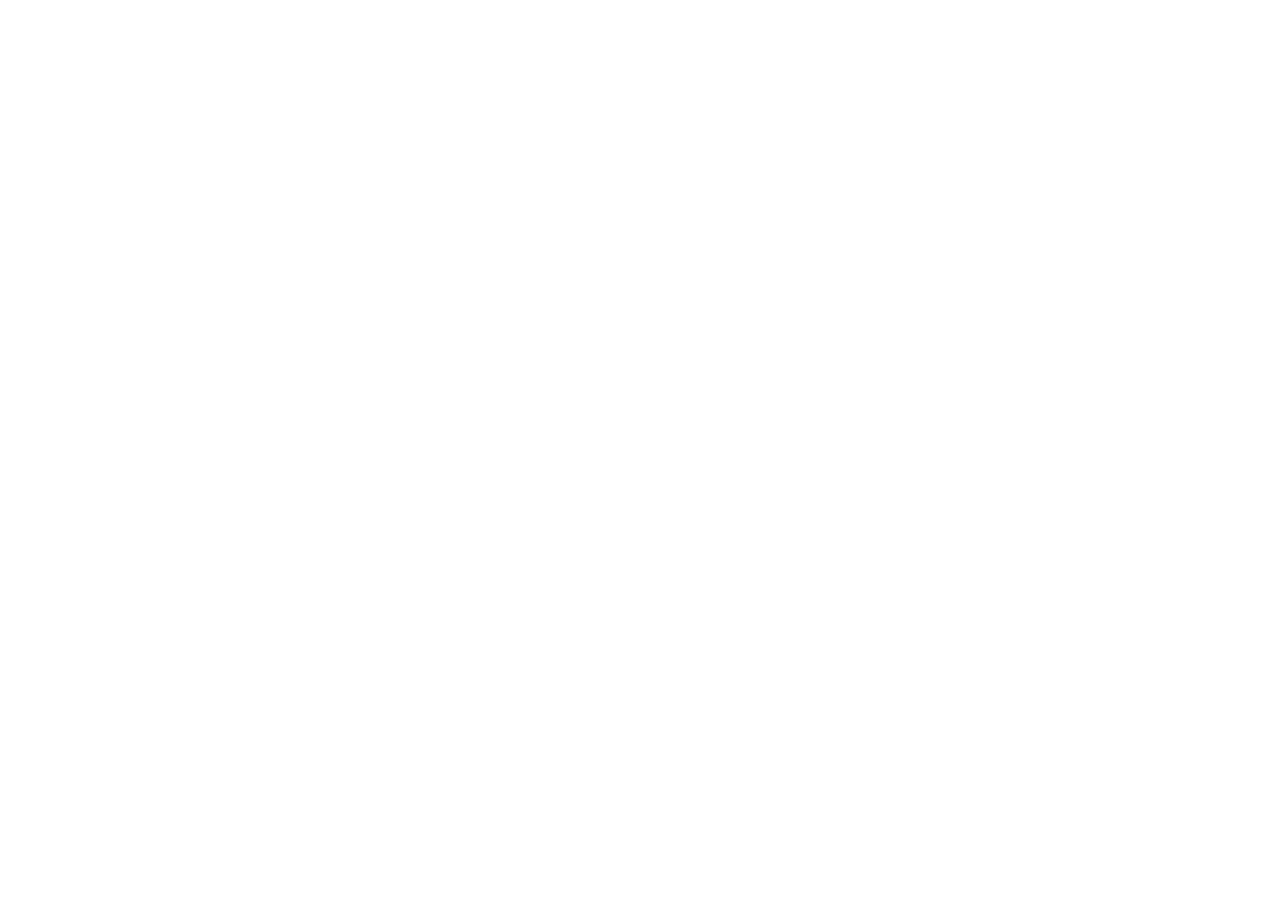
==== calculator/index.html @ 1a1a49dc "folder struc" ====
<!DOCTYPE html>
<html lang="en">
<head>
  <!-- ... other head content ... -->
  <link rel="stylesheet" href="../global/styles.css">
</head>
<body>
  <div class="container">
    <!-- ... calculator content ... -->
  </div>
  <script src="../global/script.js"></script>
  <script src="script.js"></script>
</body>
</html>
---- global/styles.css ----
body {
  font-family: Arial, sans-serif;
  margin: 0;
  padding: 0;
  box-sizing: border-box;
}

.container {
  max-width: 800px;
  margin: auto;
  padding: 20px;
}

h1 {
  font-size: 2em;
  margin-bottom: 20px;
}

a {
  color: #007bff;
  text-decoration: none;
}
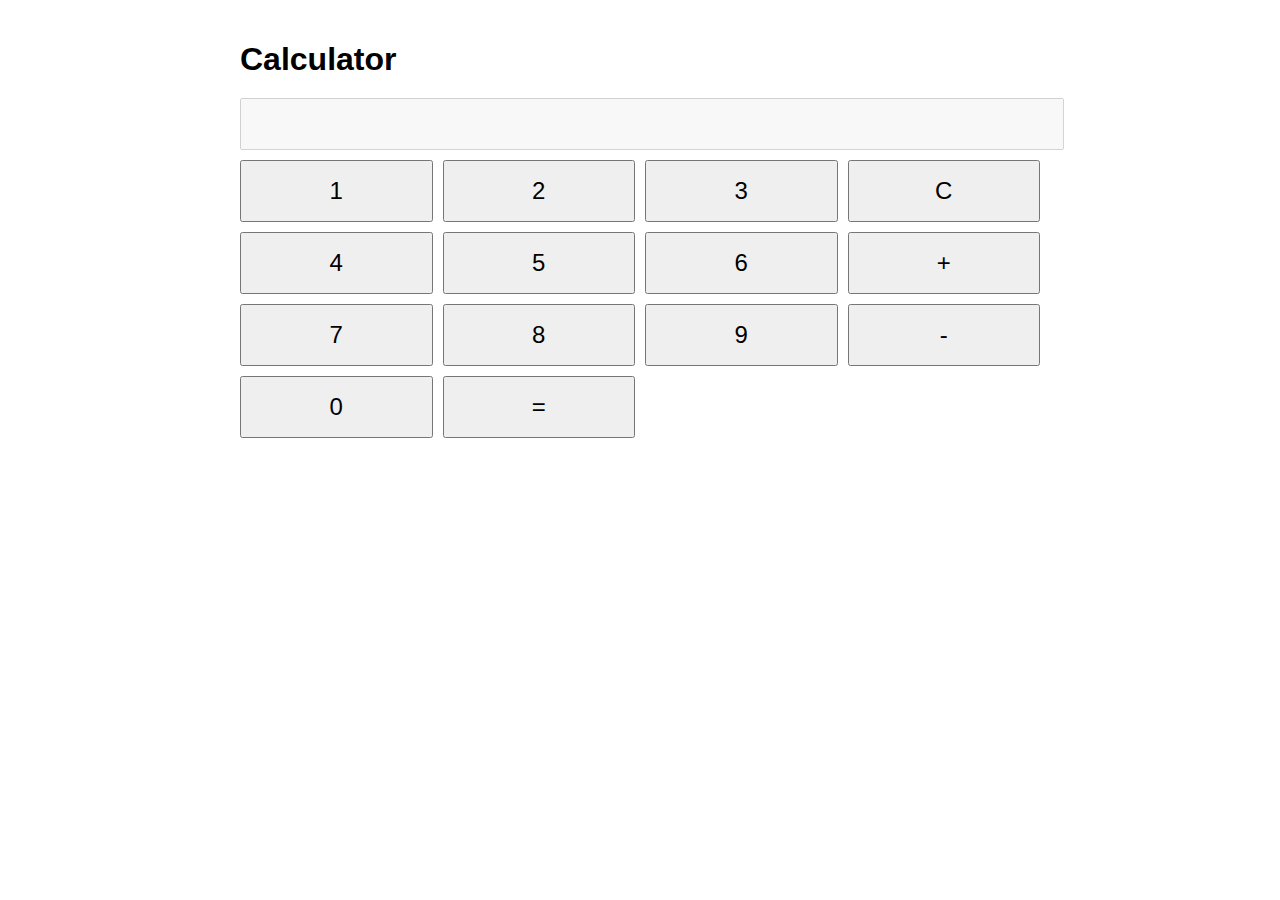
==== commit 2eb0854c: ".." ====
--- a/calculator/index.html
+++ b/calculator/index.html
@@ -1,12 +1,35 @@
 <!DOCTYPE html>
 <html lang="en">
 <head>
-  <!-- ... other head content ... -->
+  <meta charset="UTF-8">
+  <meta http-equiv="X-UA-Compatible" content="IE=edge">
+  <meta name="viewport" content="width=device-width, initial-scale=1.0">
+  <title>Calculator</title>
   <link rel="stylesheet" href="../global/styles.css">
+  <link rel="stylesheet" href="styles.css">
 </head>
 <body>
   <div class="container">
-    <!-- ... calculator content ... -->
+    <h1>Calculator</h1>
+    <div id="calculator">
+      <input type="text" id="display" disabled>
+      <div id="buttons">
+        <button onclick="appendNumber('1')">1</button>
+        <button onclick="appendNumber('2')">2</button>
+        <button onclick="appendNumber('3')">3</button>
+        <button onclick="clearDisplay()">C</button>
+        <button onclick="appendNumber('4')">4</button>
+        <button onclick="appendNumber('5')">5</button>
+        <button onclick="appendNumber('6')">6</button>
+        <button onclick="appendOperator('+')">+</button>
+        <button onclick="appendNumber('7')">7</button>
+        <button onclick="appendNumber('8')">8</button>
+        <button onclick="appendNumber('9')">9</button>
+        <button onclick="appendOperator('-')">-</button>
+        <button onclick="appendNumber('0')">0</button>
+        <button onclick="calculate()">=</button>
+      </div>
+    </div>
   </div>
   <script src="../global/script.js"></script>
   <script src="script.js"></script>
--- a/calculator/styles.css
+++ b/calculator/styles.css
@@ -0,0 +1,21 @@
+#calculator {
+  text-align: center;
+}
+
+#display {
+  width: 100%;
+  padding: 10px;
+  font-size: 1.5em;
+  margin-bottom: 10px;
+}
+
+#buttons {
+  display: grid;
+  grid-template-columns: repeat(4, 1fr);
+  gap: 10px;
+}
+
+button {
+  padding: 15px;
+  font-size: 1.5em;
+}
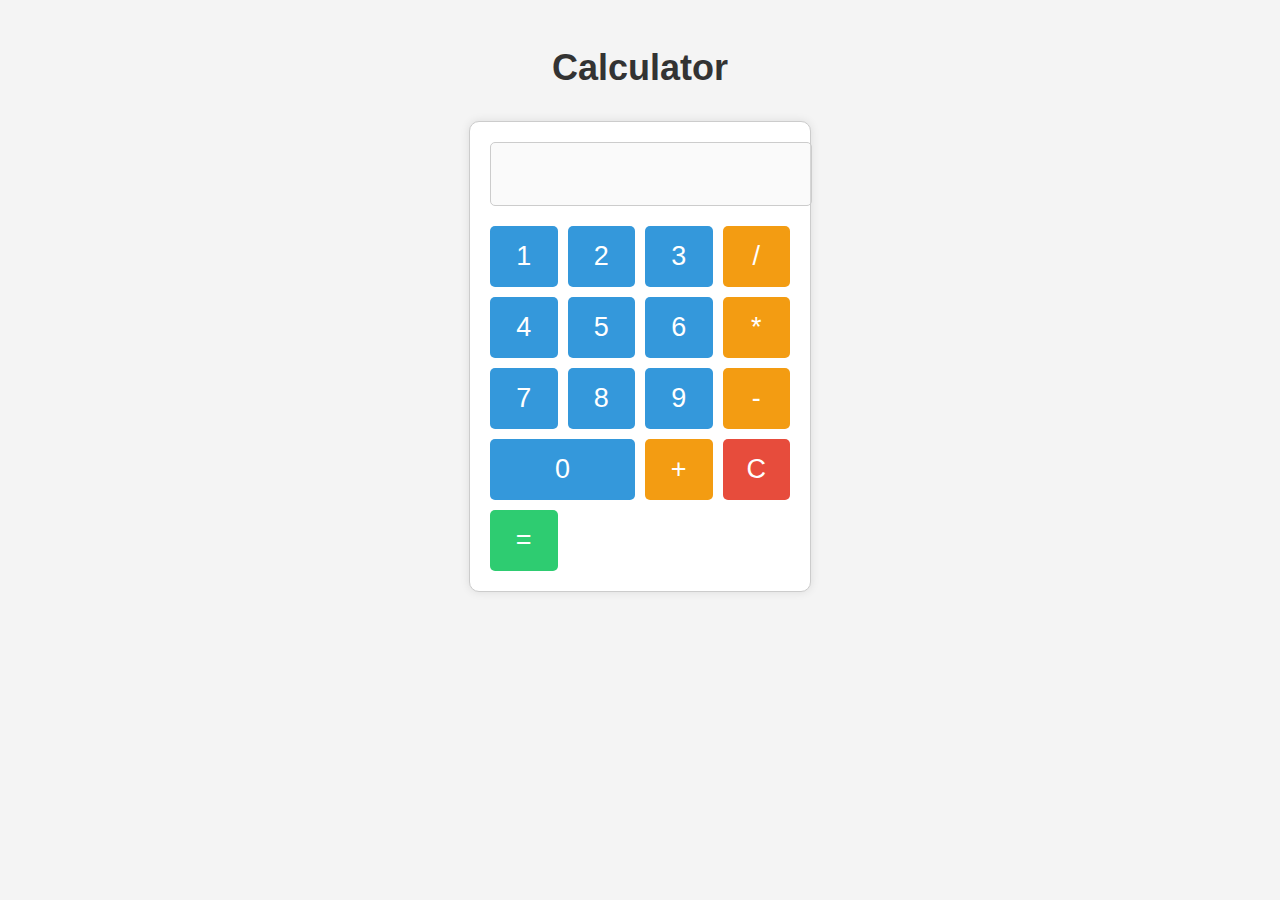
==== commit 1629faf4: "calculator designs" ====
--- a/calculator/index.html
+++ b/calculator/index.html
@@ -14,20 +14,22 @@
     <div id="calculator">
       <input type="text" id="display" disabled>
       <div id="buttons">
-        <button onclick="appendNumber('1')">1</button>
-        <button onclick="appendNumber('2')">2</button>
-        <button onclick="appendNumber('3')">3</button>
-        <button onclick="clearDisplay()">C</button>
-        <button onclick="appendNumber('4')">4</button>
-        <button onclick="appendNumber('5')">5</button>
-        <button onclick="appendNumber('6')">6</button>
-        <button onclick="appendOperator('+')">+</button>
-        <button onclick="appendNumber('7')">7</button>
-        <button onclick="appendNumber('8')">8</button>
-        <button onclick="appendNumber('9')">9</button>
-        <button onclick="appendOperator('-')">-</button>
-        <button onclick="appendNumber('0')">0</button>
-        <button onclick="calculate()">=</button>
+        <button class="number" onclick="appendNumber('1')">1</button>
+        <button class="number" onclick="appendNumber('2')">2</button>
+        <button class="number" onclick="appendNumber('3')">3</button>
+        <button class="operator" onclick="appendOperator('/')">/</button>
+        <button class="number" onclick="appendNumber('4')">4</button>
+        <button class="number" onclick="appendNumber('5')">5</button>
+        <button class="number" onclick="appendNumber('6')">6</button>
+        <button class="operator" onclick="appendOperator('*')">*</button>
+        <button class="number" onclick="appendNumber('7')">7</button>
+        <button class="number" onclick="appendNumber('8')">8</button>
+        <button class="number" onclick="appendNumber('9')">9</button>
+        <button class="operator" onclick="appendOperator('-')">-</button>
+        <button class="number double" onclick="appendNumber('0')">0</button>
+        <button class="operator" onclick="appendOperator('+')">+</button>
+        <button class="clear" onclick="clearDisplay()">C</button>
+        <button class="equals" onclick="calculate()">=</button>
       </div>
     </div>
   </div>
--- a/global/styles.css
+++ b/global/styles.css
@@ -1,22 +1,59 @@
 body {
-  font-family: Arial, sans-serif;
   margin: 0;
+  font-family: 'Arial', sans-serif;
+  background-color: #f4f4f4;
+  color: #333; /* Dark text color for better visibility */
+  line-height: 1.6;
+  font-size: 18px;
+}
+
+header {
+  background-color: #333;
+  color: #fff;
+  padding-top: 30px;
+  min-height: 70px;
+  border-bottom: #bbb 1px solid;
+  text-align: center;
+}
+
+header h1 {
+  font-size: 2.5em;
+}
+
+nav ul {
   padding: 0;
-  box-sizing: border-box;
+  margin: 0;
+  overflow: hidden;
+  text-align: center;
+}
+
+nav li {
+  display: inline;
+  padding: 0 20px;
+}
+
+nav a {
+  color: #5a3b3b; /* White text color for links in the header */
+  text-decoration: none;
+  font-size: 1.2em;
 }
 
 .container {
-  max-width: 800px;
-  margin: auto;
-  padding: 20px;
+  padding: 15px;
+  text-align: center;
 }
 
-h1 {
-  font-size: 2em;
-  margin-bottom: 20px;
+.footer {
+  padding: 20px 0;
+  background-color: #333;
+  color: #ffffff; /* White text color for footer */
+  text-align: center;
+  position: fixed;
+  width: 100%;
+  bottom: 0;
 }
 
-a {
-  color: #007bff;
-  text-decoration: none;
+.footer p {
+  margin: 0;
+  font-size: 1em;
 }
--- a/calculator/styles.css
+++ b/calculator/styles.css
@@ -1,12 +1,22 @@
 #calculator {
   text-align: center;
+  max-width: 300px;
+  margin: 20px auto;
+  border: 1px solid #ccc;
+  border-radius: 10px;
+  box-shadow: 0 0 10px rgba(0, 0, 0, 0.1);
+  padding: 20px;
+  background-color: #fff;
 }
 
 #display {
   width: 100%;
   padding: 10px;
-  font-size: 1.5em;
-  margin-bottom: 10px;
+  font-size: 2em;
+  margin-bottom: 20px;
+  border: 1px solid #ccc;
+  border-radius: 5px;
+  text-align: right;
 }
 
 #buttons {
@@ -18,4 +28,33 @@
 button {
   padding: 15px;
   font-size: 1.5em;
+  border: none;
+  border-radius: 5px;
+  color: #fff;
+  cursor: pointer;
+  transition: background-color 0.3s ease;
 }
+
+button:hover {
+  background-color: #333;
+}
+
+button.operator {
+  background-color: #f39c12;
+}
+
+button.number {
+  background-color: #3498db;
+}
+
+button.double {
+  grid-column: span 2;
+}
+
+button.equals {
+  background-color: #2ecc71;
+}
+
+button.clear {
+  background-color: #e74c3c;
+}
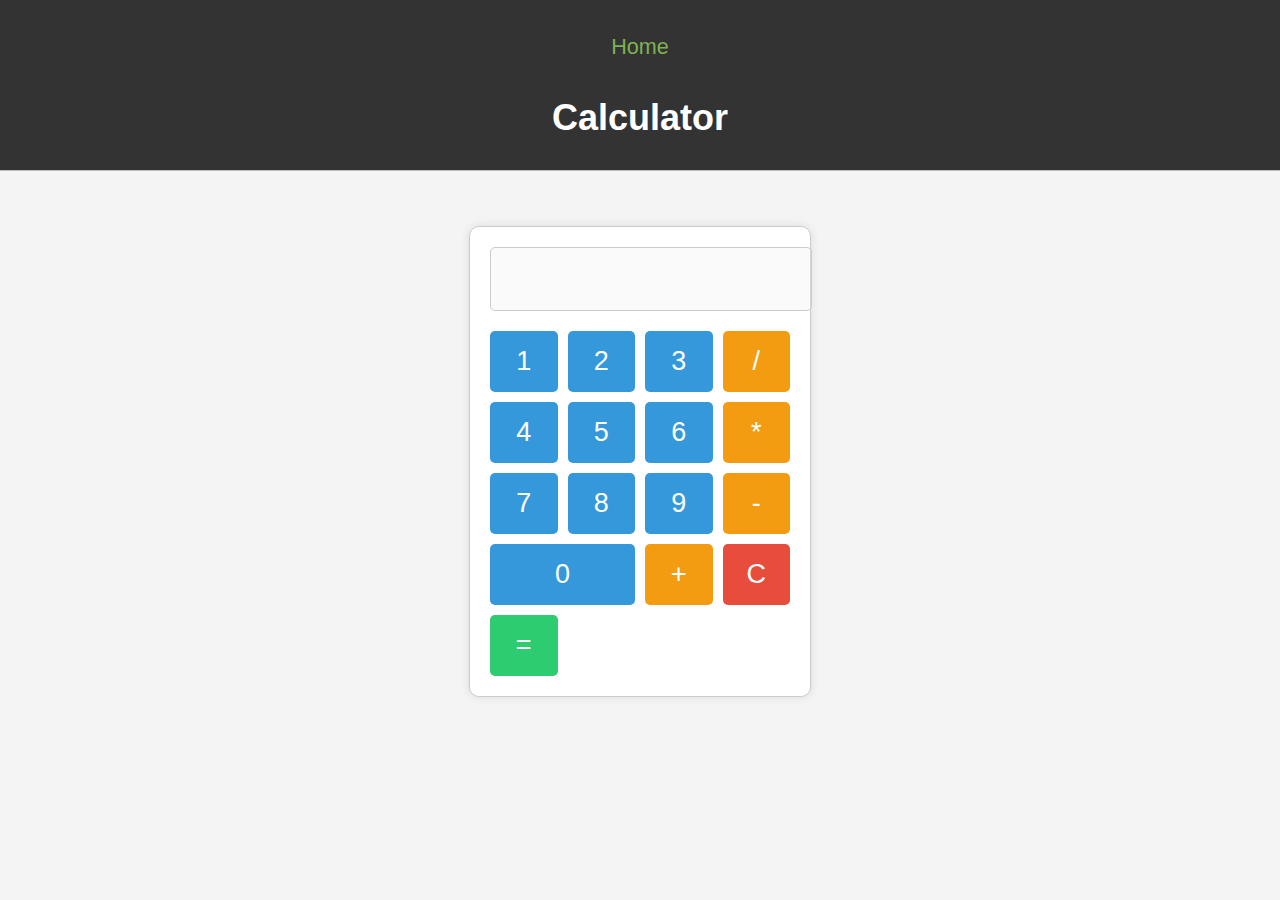
==== commit 8ead59cb: "update to headers" ====
--- a/calculator/index.html
+++ b/calculator/index.html
@@ -9,8 +9,15 @@
   <link rel="stylesheet" href="styles.css">
 </head>
 <body>
+  <header>
+    <nav>
+      <ul>
+        <li><a href="../">Home</a></li>
+      </ul>
+    </nav>
+    <h1>Calculator</h1>
+  </header>
   <div class="container">
-    <h1>Calculator</h1>
     <div id="calculator">
       <input type="text" id="display" disabled>
       <div id="buttons">
--- a/global/styles.css
+++ b/global/styles.css
@@ -33,10 +33,11 @@
 }
 
 nav a {
-  color: #5a3b3b; /* White text color for links in the header */
   text-decoration: none;
+  color: #7fb153;
   font-size: 1.2em;
 }
+
 
 .container {
   padding: 15px;
--- a/calculator/styles.css
+++ b/calculator/styles.css
@@ -58,3 +58,16 @@
 button.clear {
   background-color: #e74c3c;
 }
+
+header {
+  text-align: center;
+  margin-bottom: 20px;
+}
+
+header nav {
+  float: none;
+}
+
+header h1 {
+  font-size: 2em;
+}
